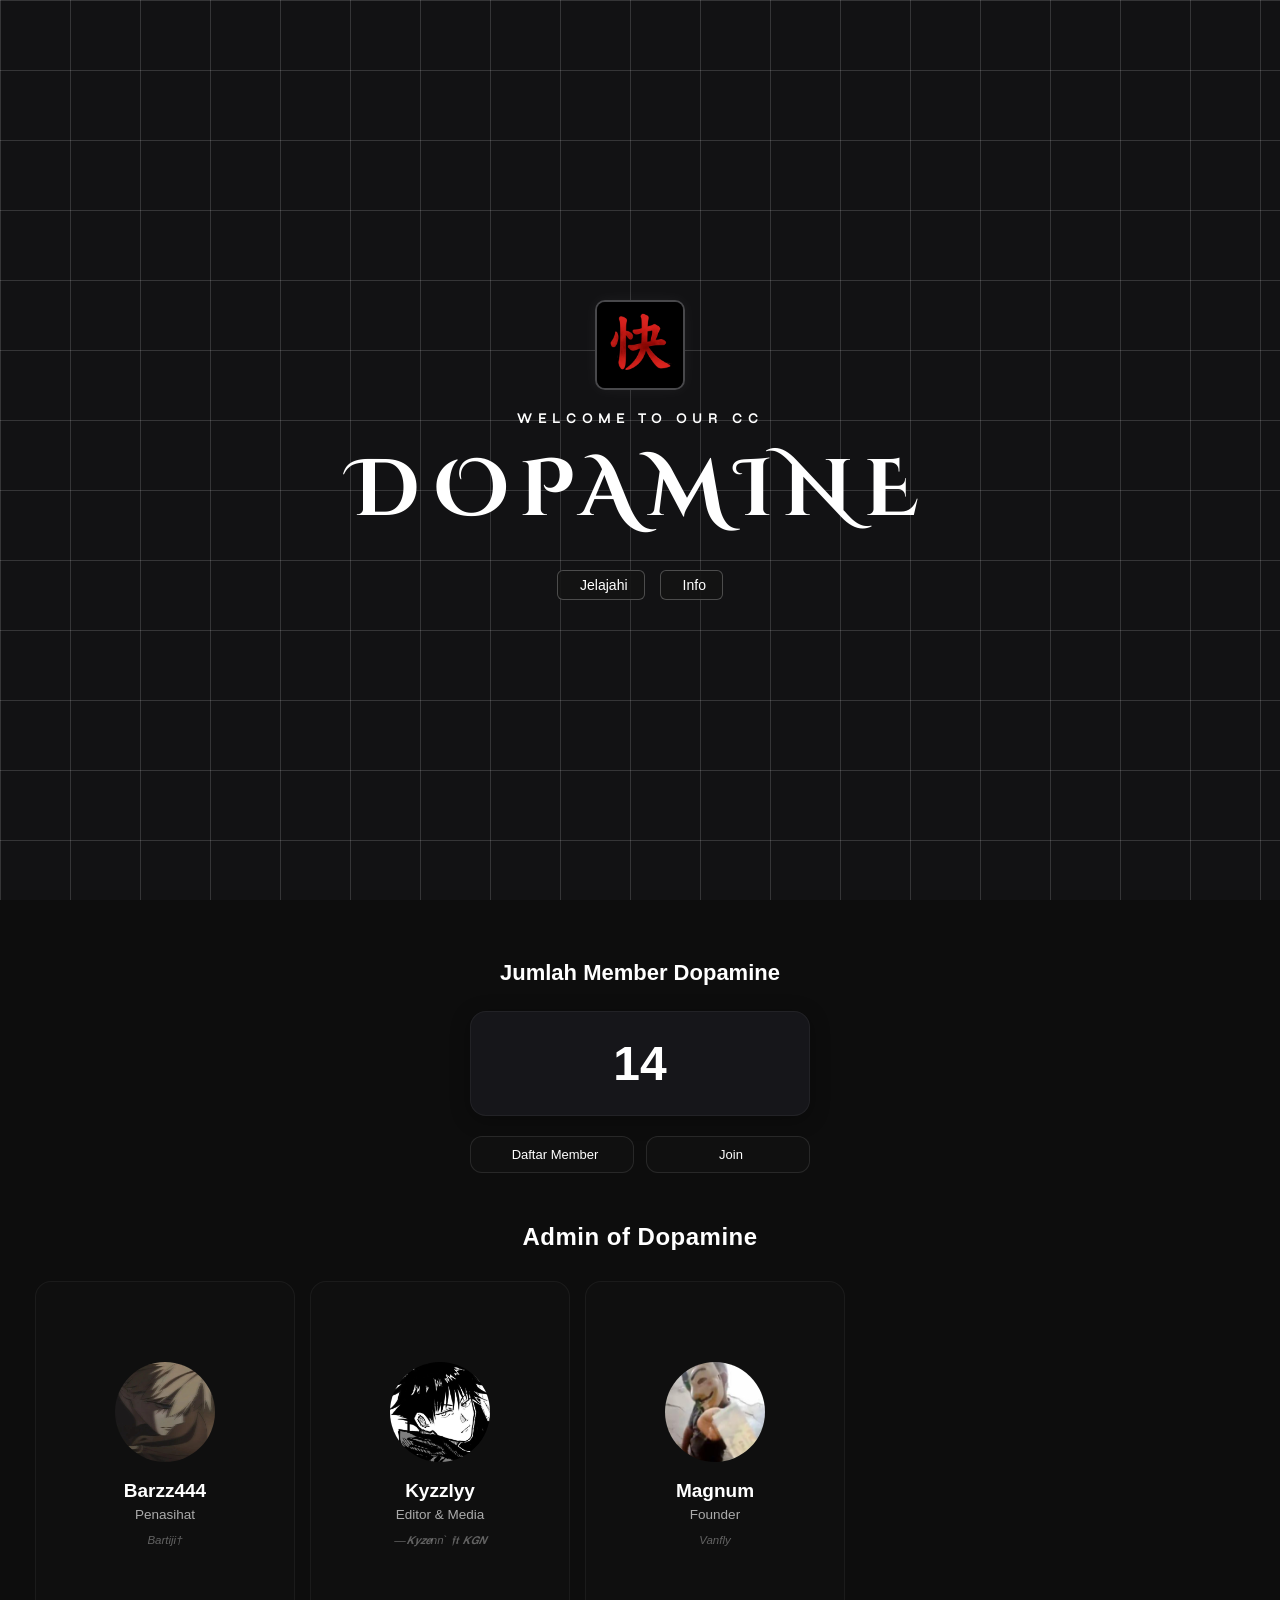
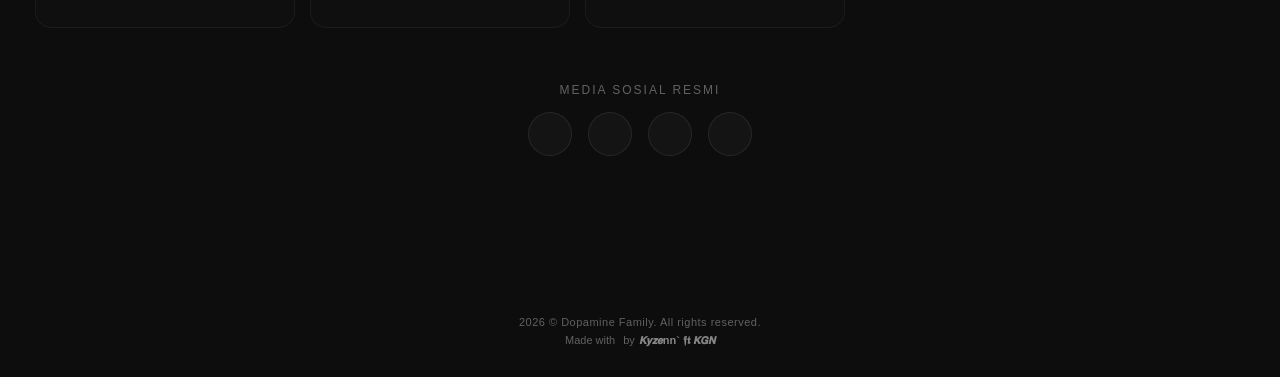
==== index.html @ 4f2f690b "Add files via upload" ====
<!DOCTYPE html>
<html lang="id">

<head>
    <meta charset="UTF-8">
    <meta name="viewport" content="width=device-width, initial-scale=1.0">
    <title>Dopamine</title>

    <link href="https://cdn.jsdelivr.net/npm/remixicon@4.2.0/fonts/remixicon.css" rel="stylesheet">
    <link rel="stylesheet" href="https://cdn.jsdelivr.net/npm/swiper@11/swiper-bundle.min.css" />
    <link rel="stylesheet" href="style.css">
    
    <style>
        /* Animasi Pop-up Membesar & Mulus */
        #infoModal .modal-content {
            transform: scale(0.85);
            opacity: 0;
            transition: all 0.35s cubic-bezier(0.175, 0.885, 0.32, 1.275);
            max-width: 360px;
            width: 90%;
            text-align: center;
            background: #141417;
            border: 1px solid rgba(255, 255, 255, 0.1);
            box-shadow: 0 15px 35px rgba(0, 0, 0, 0.6);
            border-radius: 20px;
            padding: 25px 20px;
        }

        #infoModal.show .modal-content {
            transform: scale(1);
            opacity: 1;
        }

        /* Tombol Pilihan Info */
        .info-btn-group {
            display: flex;
            flex-direction: column;
            gap: 12px;
            margin-top: 15px;
        }

        .info-menu-btn {
            display: flex;
            align-items: center;
            gap: 12px;
            width: 100%;
            padding: 12px 16px;
            background: rgba(255, 255, 255, 0.04);
            border: 1px solid rgba(255, 255, 255, 0.08);
            border-radius: 12px;
            color: #ffffff;
            font-family: 'Segoe UI', sans-serif;
            font-size: 14px;
            font-weight: 500;
            cursor: pointer;
            transition: all 0.25s ease;
            text-align: left;
        }

        .info-menu-btn i {
            font-size: 18px;
            color: rgba(255, 255, 255, 0.7);
            background: rgba(255, 255, 255, 0.06);
            padding: 8px;
            border-radius: 8px;
            transition: all 0.25s ease;
        }

        .info-menu-btn:hover {
            background: rgba(255, 255, 255, 0.09);
            border-color: rgba(255, 255, 255, 0.2);
            transform: translateY(-2px);
        }

        .info-menu-btn:hover i {
            color: #fff;
            background: rgba(255, 255, 255, 0.15);
        }

        /* Area Teks Detail Info (Muncul dengan Animasi Fade & Slide) */
        .info-detail-box {
            display: none;
            opacity: 0;
            transform: translateY(10px);
            transition: all 0.3s ease;
            text-align: left;
            margin-top: 10px;
            padding: 10px 4px;
            max-height: 220px;
            overflow-y: auto;
        }

        .info-detail-box.active {
            display: block;
            opacity: 1;
            transform: translateY(0);
        }

        .info-back-btn {
            background: none;
            border: none;
            color: rgba(255, 255, 255, 0.6);
            font-size: 13px;
            cursor: pointer;
            display: inline-flex;
            align-items: center;
            gap: 5px;
            margin-bottom: 12px;
            font-family: 'Segoe UI', sans-serif;
            transition: color 0.2s;
        }

        .info-back-btn:hover {
            color: #ffffff;
        }

        .info-detail-title {
            font-size: 16px;
            font-weight: 600;
            margin-bottom: 8px;
            color: #ffffff;
        }

        .info-detail-desc {
            font-size: 13.5px;
            color: rgba(255, 255, 255, 0.7);
            line-height: 1.5;
        }
    </style>
</head>

<body>

    <div class="hero-container">
        <img src="DPP.jpeg" alt="Dopamine Icon" class="profile-pic">
        <div class="header-text">
            <p class="subtitle">WELCOME TO OUR CC</p>
            <h1 class="main-title">DOPAMINE</h1>
        </div>

        <div class="button-container">
            <a href="#jelajahi-section" class="btn btn-primary" style="text-decoration: none;">
                <i class="ri-compass-discover-line"></i> Jelajahi
            </a>
            <button class="btn btn-secondary">
                <i class="ri-notification-3-line"></i> Info
            </button>
        </div>
    </div>

    <div id="jelajahi-section" class="member-container">
        <h2 class="section-title">Jumlah Member Dopamine</h2>

        <div class="stats-box" style="display: flex; justify-content: center; align-items: center;">
            <span id="main-member-count" class="stats-value"
                style="font-size: 48px; font-weight: bold; font-family: 'Segoe UI', sans-serif;">14</span>
        </div>

        <div class="member-actions">
            <button id="openMemberBtn" class="btn-action shimmer-effect">
                <i class="ri-user-line"></i> Daftar Member
            </button>
            <a href="join/index.html" class="btn-action"
                style="text-decoration: none; display: inline-flex; align-items: center; justify-content: center;">
                <i class="ri-external-link-line"></i> Join
            </a>
        </div>

        <div class="admin-section">
            <h2 class="admin-section-title">Admin of Dopamine</h2>

            <div class="swiper admin-swiper">
                <div class="swiper-wrapper">

                    <div class="swiper-slide admin-card"
                        onclick="openAdminModal('Barzz444', 'Penasihat', 'Bartiji†', 'A1PP.jpeg', 'https://www.instagram.com/alxybar_30?igsh=MWxnbGFjMTFwNzFzdg==', '', '', 'https://www.tiktok.com/@alxybar_?_r=1&_t=ZS-96av9N01fhY')">
                        <div class="admin-avatar-box">
                            <img src="A1PP.jpeg" alt="Barzz444" class="admin-img-dummy">
                        </div>
                        <h3 class="card-admin-name">Barzz444</h3>
                        <p class="card-admin-role">Penasihat</p>
                        <p class="card-admin-sub">Bartiji†</p>
                    </div>

                    <div class="swiper-slide admin-card"
                        onclick="openAdminModal('Kyzzlyy', 'Editor & Media', '—𝙆𝙮𝙯𝙚nn` 𝖋𝖙 𝙆𝙂𝙉', 'A2PP.jpeg', 'https://www.instagram.com/bill_fushiguro?igsh=M2w5M2tvenppNnB2', 'https://www.instagram.com/kyzennkagenou?igsh=Ym4yMWw3d2twanF4', 'https://www.instagram.com/bill_4everr?igsh=MWd5aGRvMWIzeGQ1cA==', 'https://www.tiktok.com/@kyzeennmc?_r=1&_t=ZS-96avgdtFSAU')">
                        <div class="admin-avatar-box">
                            <img src="A2PP.jpeg" alt="Kyzzlyy" class="admin-img-dummy">
                        </div>
                        <h3 class="card-admin-name">Kyzzlyy</h3>
                        <p class="card-admin-role">Editor & Media</p>
                        <p class="card-admin-sub">—𝙆𝙮𝙯𝙚nn` 𝖋𝖙 𝙆𝙂𝙉</p>
                    </div>

                    <div class="swiper-slide admin-card"
                        onclick="openAdminModal('Magnum', 'Founder & Media', 'Vanfly', 'A3PP.jpeg', 'https://www.instagram.com/porterosta?igsh=MWVhN2ZtY2R5bjRvbA==', '', '', 'https://www.tiktok.com/@vanzstr_01?_r=1&_t=ZS-96avBocNj6u')">
                        <div class="admin-avatar-box">
                            <img src="A3PP.jpeg" alt="Magnum" class="admin-img-dummy">
                        </div>
                        <h3 class="card-admin-name">Magnum</h3>
                        <p class="card-admin-role">Founder</p>
                        <p class="card-admin-sub">Vanfly</p>
                    </div>

                </div>
            </div>
        </div>

        <div class="sosmed-section">
            <p class="sosmed-title">Media Sosial Resmi</p>
            <div class="sosmed-icons-box">
                <a href="https://whatsapp.com/channel/0029VbCjzKgFcowEoPXdfH15" target="_blank"
                    class="sosmed-link floating-1" title="Saluran WhatsApp">
                    <i class="ri-whatsapp-line"></i>
                </a>
                <a href="https://www.instagram.com/dop4m1n3oe?igsh=a2h5dW03M3o1NTJk" target="_blank"
                    class="sosmed-link floating-2" title="Instagram">
                    <i class="ri-instagram-line"></i>
                </a>
                <a href="https://www.tiktok.com/@opmine28?_r=1&_t=ZS-96ZYR6W51Xk" target="_blank"
                    class="sosmed-link floating-3" title="TikTok">
                    <i class="ri-tiktok-line"></i>
                </a>
                <a href="#" id="openDiscordBtn" class="sosmed-link floating-4" title="Discord (Coming Soon)">
                    <i class="ri-discord-line"></i>
                </a>
            </div>
        </div>
    </div>

    <div id="infoModal" class="modal-overlay">
        <div class="modal-content">
            
            <div id="infoMainMenuView">
                <h2 class="modal-title" style="font-size: 19px; margin-bottom: 5px;">Informasi Dopamine</h2>
                <p style="color: rgba(255,255,255,0.5); font-size: 12.5px; margin-bottom: 15px;">Pilih kategori informasi di bawah ini:</p>
                
                <div class="info-btn-group">
                    <button class="info-menu-btn" onclick="showInfoDetail(1)">
                        <i class="ri-information-line"></i>
                        <span>Informasi 1</span>
                    </button>
                    <button class="info-menu-btn" onclick="showInfoDetail(2)">
                        <i class="ri-information-line"></i>
                        <span>Informasi 2</span>
                    </button>
                    <button class="info-menu-btn" onclick="showInfoDetail(3)">
                        <i class="ri-information-line"></i>
                        <span>Informasi 3</span>
                    </button>
                </div>
            </div>

            <div id="infoDetail1" class="info-detail-box">
                <button class="info-back-btn" onclick="backToInfoMenu()"><i class="ri-arrow-left-line"></i> Kembali</button>
                <h3 class="info-detail-title">Informasi 1</h3>
                <p class="info-detail-desc">
                    Selalu Open Member, Gas Join!
                </p>
            </div>

            <div id="infoDetail2" class="info-detail-box">
                <button class="info-back-btn" onclick="backToInfoMenu()"><i class="ri-arrow-left-line"></i> Kembali</button>
                <h3 class="info-detail-title">Informasi 2</h3>
                <p class="info-detail-desc">
                    krisis member rekk... T_T
                </p>
            </div>

            <div id="infoDetail3" class="info-detail-box">
                <button class="info-back-btn" onclick="backToInfoMenu()"><i class="ri-arrow-left-line"></i> Kembali</button>
                <h3 class="info-detail-title">Informasi 3</h3>
                <p class="info-detail-desc">
                    #
                </p>
            </div>

        </div>
    </div>

    <div id="adminModal" class="modal-overlay">
        <div class="modal-content admin-modal-content">

            <div class="modal-avatar-wrapper">
                <img src="" id="modalAdminImg" alt="Admin Profile" class="modal-admin-round-pic">
            </div>

            <h2 id="modalAdminName" class="modal-title" style="margin-top: 10px; font-size: 22px;">Nama Admin</h2>
            <p id="modalAdminRole"
                style="color: rgba(255, 255, 255, 0.5); font-size: 13px; font-family: 'Segoe UI', sans-serif; margin-bottom: 4px;">
                Role</p>
            <p id="modalAdminSub"
                style="color: rgba(255, 255, 255, 0.3); font-size: 11px; font-family: 'Segoe UI', sans-serif; margin-bottom: 25px;">
                Subname</p>

            <div class="linktree-container">
                <a href="#" id="linktreeInstagram" target="_blank" class="linktree-btn l-ig">
                    <i class="ri-instagram-line"></i> Instagram
                </a>

                <a href="#" id="linktreeInstagramSec" target="_blank" class="linktree-btn l-ig" style="display: none;">
                    <i class="ri-instagram-line"></i> Akun Second
                </a>
                <a href="#" id="linktreeInstagramAlt" target="_blank" class="linktree-btn l-ig" style="display: none;">
                    <i class="ri-instagram-line"></i> Akun Alt
                </a>

                <a href="#" id="linktreeTikTok" target="_blank" class="linktree-btn l-tt">
                    <i class="ri-tiktok-line"></i> TikTok
                </a>
            </div>
        </div>
    </div>

    <div id="memberListModal" class="modal-overlay">
        <div class="modal-content list-modal-content">
            <h2 class="modal-title" style="font-size: 20px; margin-bottom: 20px;">Daftar Member Dopamine</h2>

            <div class="search-wrapper">
                <input type="text" id="memberSearch" placeholder="Cari username ...">
            </div>

            <div class="member-scroll-box" id="memberListContainer">
                <a href="https://www.tiktok.com/@kyzeennmc?_r=1&_t=ZS-96avgdtFSAU" target="_blank"
                    class="member-card item-stagger" style="text-decoration: none;" data-status="on">
                    <h3 class="member-name">—𝙆𝙮𝙯𝙚nn`𝖋𝖙 𝙆𝙂𝙉</h3>
                    <p class="member-username"><i class="ri-tiktok-fill"></i> @KyzennKagenou</p>
                </a>
                <a href="#" target="_blank" class="member-card item-stagger" style="text-decoration: none;" data-status="rest">
                    <h3 class="member-name">Akbar Tandjung</h3>
                    <p class="member-username"><i class="ri-tiktok-fill"></i> @akbarrizky66</p>
                </a>
                <a href="https://www.tiktok.com/@vanzstr_01?_r=1&_t=ZS-96avBocNj6u" target="_blank"
                    class="member-card item-stagger" style="text-decoration: none;" data-status="out">
                    <h3 class="member-name">Magnum</h3>
                    <p class="member-username"><i class="ri-tiktok-fill"></i> @vanzstr_01</p>
                </a>
                <a href="https://www.tiktok.com/@alxybar_?_r=1&_t=ZS-96av9N01fhY" target="_blank"
                    class="member-card item-stagger" style="text-decoration: none;" data-status="out">
                    <h3 class="member-name">Barz 444</h3>
                    <p class="member-username"><i class="ri-tiktok-fill"></i> @alxybar_</p>
                </a>
                <a href="https://www.tiktok.com/@vo1zz4?_r=1&_t=ZS-96bBPiADTsK" target="_blank"
                    class="member-card item-stagger" style="text-decoration: none;" data-status="out">
                    <h3 class="member-name">Voizz</h3>
                    <p class="member-username"><i class="ri-tiktok-fill"></i> @vo1zz_</p>
                </a>
                <a href="https://www.tiktok.com/@mad_18__?_r=1&_t=ZS-96b9wzaG63L" target="_blank"
                    class="member-card item-stagger" style="text-decoration: none;" data-status="out">
                    <h3 class="member-name">Mas mad</h3>
                    <p class="member-username"><i class="ri-tiktok-fill"></i> @mad_18__</p>
                </a>
                <a href="https://www.tiktok.com/@ndreya14?_r=1&_t=ZS-96b9yPnqpIF" target="_blank"
                    class="member-card item-stagger" style="text-decoration: none;" data-status="out">
                    <h3 class="member-name">jennie lokal</h3>
                    <p class="member-username"><i class="ri-tiktok-fill"></i> @ndreya14</p>
                </a>
                <a href="https://www.tiktok.com/@yourrkyaaa_?_r=1&_t=ZS-96bCrqtHYOK" target="_blank" class="member-card item-stagger" style="text-decoration: none;" data-status="out">
                    <h3 class="member-name">winter aespa</h3>
                    <p class="member-username"><i class="ri-tiktok-fill"></i> @yourrkyyaa</p>
                </a>
                <a href="https://www.tiktok.com/@depi22x?_r=1&_t=ZS-96bDb0UwtYj" target="_blank" class="member-card item-stagger" style="text-decoration: none;" data-status="out">
                    <h3 class="member-name">iah h2h</h3>
                    <p class="member-username"><i class="ri-tiktok-fill"></i> @seanctuary</p>
                </a>
                <a href="https://www.tiktok.com/@azzam1914.0?_r=1&_t=ZS-96b9zf6OG6K" target="_blank"
                    class="member-card item-stagger" style="text-decoration: none;" data-status="out">
                    <h3 class="member-name">Z4mmm</h3>
                    <p class="member-username"><i class="ri-tiktok-fill"></i> @azzam1914.0</p>
                </a>
                <a href="https://www.tiktok.com/@16barllzyx?_r=1&_t=ZS-96b3a1usoL7" target="_blank"
                    class="member-card item-stagger" style="text-decoration: none;" data-status="out">
                    <h3 class="member-name">maulana</h3>
                    <p class="member-username"><i class="ri-tiktok-fill"></i> @23uwikzfaboy</p>
                </a>
                <a href="https://www.tiktok.com/@el_plenger07?_r=1&_t=ZS-96bECiRklZV" target="_blank"
                    class="member-card item-stagger" style="text-decoration: none;" data-status="on">
                    <h3 class="member-name">thistidur</h3>
                    <p class="member-username"><i class="ri-tiktok-fill"></i> @thisturu</p>
                </a>
                <a href="#" target="_blank"
                    class="member-card item-stagger" style="text-decoration: none;" data-status="out">
                    <h3 class="member-name">J for JONZZ</h3>
                    <p class="member-username"><i class="ri-tiktok-fill"></i> @jonzz</p>
                </a>
                <a href="https://www.tiktok.com/@muhammad.ali.saif55?_r=1&_t=ZS-973mKkXykad" target="_blank"
                    class="member-card item-stagger" style="text-decoration: none;" data-status="on">
                    <h3 class="member-name">Shiro奇妙な</h3>
                    <p class="member-username"><i class="ri-tiktok-fill"></i> @KuroSky空</p>
                </a>
            </div>

            <div class="modal-footer-text">
                <p>Jumlah Member Saat Ini : <span id="popup-member-count">0</span></p>
                <p style="color: rgba(255, 255, 255, 0.35); font-size: 11px; margin-top: 4px;">Hanya menampilkan member
                    yg sudah terverifikasi</p>
            </div>
        </div>
    </div>
    
    <div id="discordModal" class="modal-overlay" style="z-index: 9999;">
        <div class="modal-content" style="text-align: center; max-width: 340px;">
            <h2 class="modal-title" style="color: #5865f2; font-size: 26px; letter-spacing: 1px; margin-bottom: 10px;">
                OOPS!!</h2>

            <div
                style="font-size: 70px; color: rgba(88, 101, 242, 0.85); margin: 20px 0; display: inline-block; animation: ri-spin 4s linear infinite;">
                <i class="ri-tools-line"></i>
            </div>

            <p class="modal-text"
                style="font-size: 13.5px; color: rgba(255,255,255,0.75); line-height: 1.5; margin-top: 10px;">
                Discord Dopamine sedang dalam tahap pembuatan, stay tuned ya!
            </p>
        </div>
    </div>


    <script src="https://cdn.jsdelivr.net/npm/swiper@11/swiper-bundle.min.js"></script>

    <script>
        const mainCount = document.getElementById('main-member-count');
        const popupCount = document.getElementById('popup-member-count');
        if (mainCount && popupCount) {
            popupCount.innerText = mainCount.innerText;
        }

        const infoBtn = document.querySelector('.btn-secondary');
        const infoModal = document.getElementById('infoModal');
        const openMemberBtn = document.getElementById('openMemberBtn');
        const memberListModal = document.getElementById('memberListModal');
        const memberSearch = document.getElementById('memberSearch');

        const openDiscordBtn = document.getElementById('openDiscordBtn');
        const discordModal = document.getElementById('discordModal');
        const adminModal = document.getElementById('adminModal');

        const swiper = new Swiper('.admin-swiper', {
            slidesPerView: 'auto',
            spaceBetween: 15,
            loop: true,
            freeMode: {
                enabled: true,
                sticky: false,
                momentumBounce: false,
            },
            grabCursor: true,
        });

        function openAdminModal(name, role, sub, img, igUrl, igSec, igAlt, ttUrl) {
            document.getElementById('modalAdminName').innerText = name;
            document.getElementById('modalAdminRole').innerText = role;
            document.getElementById('modalAdminSub').innerText = sub;
            document.getElementById('modalAdminImg').src = img;

            const btnMainIg = document.getElementById('linktreeInstagram');
            const btnSecIg = document.getElementById('linktreeInstagramSec');
            const btnAltIg = document.getElementById('linktreeInstagramAlt');
            const btnTikTok = document.getElementById('linktreeTikTok');

            btnMainIg.href = igUrl;
            btnTikTok.href = ttUrl;

            if (name === 'Kyzzlyy') {
                btnMainIg.innerHTML = '<i class="ri-instagram-line"></i> Akun Utama';
                btnSecIg.href = igSec;
                btnSecIg.style.display = 'flex';
                btnAltIg.href = igAlt;
                btnAltIg.style.display = 'flex';
            } else {
                btnMainIg.innerHTML = '<i class="ri-instagram-line"></i> Instagram';
                btnSecIg.style.display = 'none';
                btnAltIg.style.display = 'none';
            }

            adminModal.classList.add('show');
        }

        // FUNGSI ANIMASI BUKA/TUTUP INFO MODAL
        infoBtn.addEventListener('click', function (e) {
            e.stopPropagation();
            backToInfoMenu(); // Reset ke menu utama setiap kali dibuka
            infoModal.classList.add('show');
        });

        // Fungsionalitas Navigasi antar Menu & Detail Info
        function showInfoDetail(number) {
    document.getElementById('infoMainMenuView').style.display = 'none';
    document.querySelectorAll('.info-detail-box').forEach(box => box.classList.remove('active'));
    
    const targetDetail = document.getElementById('infoDetail' + number);
    const descEl = targetDetail.querySelector('.info-detail-desc');
    
    // Cek otomatis: jika isinya cuma tanda '#'
    if (descEl.innerText.trim() === '#') {
        descEl.innerHTML = '<span style="color: rgba(255, 255, 255, 0.4); font-style: italic; display: flex; align-items: center; gap: 6px;"><i class="ri-error-warning-line" style="font-size: 16px;"></i> Belum ada informasi tersedia.</span>';
    }
    
    targetDetail.classList.add('active');
}
        

        function backToInfoMenu() {
            document.querySelectorAll('.info-detail-box').forEach(box => box.classList.remove('active'));
            document.getElementById('infoMainMenuView').style.display = 'block';
        }

        openMemberBtn.addEventListener('click', function (e) {
            e.stopPropagation();
            memberListModal.classList.add('show');
        });

        openDiscordBtn.addEventListener('click', function (e) {
            e.preventDefault();
            e.stopPropagation();
            
            const modalTitle = discordModal.querySelector('.modal-title');
            const modalText = discordModal.querySelector('.modal-text');
            modalTitle.innerText = "OOPS!!";
            modalTitle.style.color = "#5865f2";
            modalText.innerText = "Discord Dopamine sedang dalam tahap pembuatan, stay tuned ya!";
            
            discordModal.classList.add('show');
        });

        window.addEventListener('click', function (e) {
            if (e.target === infoModal) infoModal.classList.remove('show');
            if (e.target === discordModal) discordModal.classList.remove('show');
            if (e.target === adminModal) adminModal.classList.remove('show');
            if (e.target === memberListModal) memberListModal.classList.remove('show');
        });

        document.querySelectorAll('.modal-content').forEach(function (content) {
            content.addEventListener('click', function (e) {
                e.stopPropagation();
            });
        });

        memberSearch.addEventListener('input', function () {
            const filterValue = memberSearch.value.toLowerCase();
            const memberCards = document.querySelectorAll('.member-card');

            memberCards.forEach(function (card) {
                const nameText = card.querySelector('.member-name').innerText.toLowerCase();
                const usernameText = card.querySelector('.member-username').innerText.toLowerCase();

                if (nameText.includes(filterValue) || usernameText.includes(filterValue)) {
                    card.style.display = "block";
                } else {
                    card.style.display = "none";
                }
            });
        });

        // Script otomatis untuk merapikan nama dan memasang badge status
        document.querySelectorAll('#memberListContainer .member-card').forEach(function (card) {
            const nameEl = card.querySelector('.member-name');
            const status = card.getAttribute('data-status');
            
            if (nameEl && !card.querySelector('.member-card-header')) {
                const header = document.createElement('div');
                header.className = 'member-card-header';
                
                nameEl.parentNode.insertBefore(header, nameEl);
                header.appendChild(nameEl);
                
                if (status) {
                    const badge = document.createElement('span');
                    badge.className = `member-badge badge-${status.toLowerCase()}`;
                    badge.innerText = status.toUpperCase();
                    header.appendChild(badge);
                }
            }
        });

        document.querySelectorAll('#memberListContainer .member-card').forEach(function (card) {
            card.addEventListener('click', function (e) {
                const link = this.getAttribute('href');

                if (link === '#' || link === '' || link.includes('username_member')) {
                    e.preventDefault();
                    e.stopPropagation();

                    const modalTitle = discordModal.querySelector('.modal-title');
                    const modalText = discordModal.querySelector('.modal-text');

                    modalTitle.innerText = "OOPS!!";
                    modalTitle.style.color = "#ef4444";
                    modalText.innerText = "Member ini belum memverifikasi akunnya, minta orangnya langsung aja yuk!";

                    discordModal.classList.add('show');
                }
            });
        });
    </script>
    <footer class="site-footer">
        <p class="footer-copyright">2026 © Dopamine Family. All rights reserved.</p>
        <p class="footer-madeby">Made with <i class="ri-heart-fill footer-heart"></i> by <span>𝙆𝙮𝙯𝙚nn` 𝖋𝖙
                𝙆𝙂𝙉</span></p>
    </footer>

</body>

</html>
---- style.css ----
@font-face {
    font-family: 'DPM' ;
    src: url('DPM.ttf');
}

@font-face {
    font-family: 'NT' ;
    src: url('NT.ttf'); 
}

* {
    margin: 0;
    padding: 0;
    box-sizing: border-box;
}

body {
    font-family: 'Segoe UI', sans-serif;
    color: #ffffff;
    overflow: hidden;
}

.hero-container {
    width: 100vw;
    height: 100vh;
    
    background-color: #121214; 
    background-image: 
        linear-gradient(to right, rgba(255, 255, 255, 0.15) 1px, transparent 1px),
        linear-gradient(to bottom, rgba(255, 255, 255, 0.15) 1px, transparent 1px);
    background-size: 70px 70px; 

    display: flex;
    flex-direction: column;
    justify-content: center;
    align-items: center;
    text-align: center;
}

img {
    max-width: 100%;
    height: auto;
}

.profile-pic {
    width: 90px;           
    height: 90px;         
    margin: 0 auto 20px;
    
    border-radius: 10px; 
    
    border: 2px solid rgba(255, 255, 255, 0.2); 
    
    object-fit: cover;     
    display: block; 
    
    box-shadow: 0 0 15px rgba(255, 255, 255, 0.05); 
    background-color: #1a1a1e;
}

.subtitle {
    font-family: 'NT', sans-serif;
    font-size: 14px;
    letter-spacing: 6px;
    color: #ffffff;
    margin-bottom: 10px;
    font-weight: 600;
}

.main-title {
    font-family: 'DPM' , sans-serif;
    font-size: 80px;
    letter-spacing: 12px;
    font-weight: bold;
}

@media (max-width: 768px) {
    .main-title {
        font-size: 40px;      
        letter-spacing: 6px;  
    }
    
    .subtitle {
        font-size: 11px;
        letter-spacing: 4px;
    }
}

.button-container {
    display: flex;
    gap: 15px;            
    margin-top: 25px;     
}

.btn {
    padding: 6px 24px;   
    font-size: 14px;
    font-family: 'Segoe UI', sans-serif;
    font-weight: 500;
    color: #ffffff;
    background-color: rgba(20, 20, 20, 0.877); 
    
    border: 1px solid rgba(85, 85, 85, 0.877);
    border-radius: 6px;  
    
    cursor: pointer;
    transition: all 0.3s ease; 
}


.btn:hover {
    background-color: rgba(255, 255, 255, 0.15); 
    border-color: rgba(255, 255, 255, 0.4);      
    transform: translateY(-2px);                  
}

.modal-overlay {
    position: fixed;
    top: 0;
    left: 0;
    width: 100vw;
    height: 100vh;
    background-color: rgba(0, 0, 0, 0.65); 
    display: flex;
    justify-content: center;
    align-items: center;
    
    
    opacity: 0;
    pointer-events: none;
    transition: opacity 0.3s ease;
    z-index: 999;
}


.modal-overlay.show {
    opacity: 1;
    pointer-events: auto;
}


.modal-content {
    background-color: #121214; 
    border: 1px solid rgba(255, 255, 255, 0.08);
    width: 85%;
    max-width: 320px;
    padding: 30px 20px;
    border-radius: 16px; 
    text-align: center;
    box-shadow: 0 10px 30px rgba(0, 0, 0, 0.5);
    
    transform: scale(0.9);
    transition: transform 0.3s ease;
}

.modal-overlay.show .modal-content {
    transform: scale(1);
}

.modal-title {
    font-size: 18px;
    font-weight: 600;
    color: #ffffff;
    margin-bottom: 12px;
}

.modal-text {
    font-size: 13px;
    color: rgba(255, 255, 255, 0.7);
    margin-bottom: 24px;
}

.modal-hint {
    font-size: 11px;
    color: rgba(255, 255, 255, 0.35);
    letter-spacing: 0.5px;
}


html {
    scroll-behavior: smooth;
}

body {
    overflow-y: auto !important;
}

.profile-pic {
    background-color: #1a1a1e;
}

.btn {
    display: inline-flex;
    align-items: center;
    gap: 6px;
    padding: 6px 16px;
}
.btn i {
    font-size: 14px;
    color: rgba(255, 255, 255, 0.8);
}

.member-container {
    width: 100vw;
    min-height: 100vh;
    background-color: #121214;
    
    background-image: 
        linear-gradient(to right, rgba(255, 255, 255, 0.15) 1px, transparent 1px),
        linear-gradient(to bottom, rgba(255, 255, 255, 0.15) 1px, transparent 1px);
    background-size: 70px 70px;
    display: flex;
    flex-direction: column;
    align-items: center;
    padding: 60px 20px;
}

.section-title {
    font-family: 'Segoe UI', sans-serif;
    font-size: 22px;
    font-weight: 600;
    color: #ffffff;
    margin-bottom: 25px;
    text-align: center;
}

.dynamic-space {
    margin-top: 50px;
}


.stats-box, .top-member-box {
    background-color: #16161a;
    border: 1px solid rgba(255, 255, 255, 0.05);
    width: 100%;
    max-width: 340px;
    padding: 24px 20px;
    border-radius: 16px;
    box-shadow: 0 4px 20px rgba(0, 0, 0, 0.3);
}

.top-member-box {
    padding: 30px 20px;
    display: flex;
    justify-content: center;
    align-items: center;
}

.stats-row {
    display: flex;
    justify-content: space-between;
    align-items: center;
    font-family: 'Segoe UI', sans-serif;
}

.stats-label {
    font-size: 14px;
    color: rgba(255, 255, 255, 0.8);
}

.stats-value {
    font-size: 14px;
    font-weight: 500;
    color: #ffffff;
}

.member-actions {
    display: flex;
    gap: 12px;
    width: 100%;
    max-width: 340px;
    margin-top: 20px;
}

.btn-action {
    flex: 1;
    display: inline-flex;
    align-items: center;
    justify-content: center;
    gap: 6px;
    padding: 10px 16px;
    font-size: 13px;
    font-family: 'Segoe UI', sans-serif;
    font-weight: 500;
    color: #ffffff;
    background-color: rgba(20, 20, 20, 0.5);
    border: 1px solid rgba(255, 255, 255, 0.1);
    border-radius: 12px; 
    cursor: pointer;
    transition: all 0.2s ease;
}

.btn-action i {
    font-size: 14px;
}

.btn-action:hover {
    background-color: rgba(255, 255, 255, 0.08);
    border-color: rgba(255, 255, 255, 0.25);
}

@media (max-width: 768px) {
    .hero-container {
        background-size: 40px 40px;
        padding: 20px;
    }
    .member-container {
        background-size: 40px 40px;
        padding: 40px 15px;
    }
    .profile-pic {
        width: 65px;
        height: 65px;
    }
    .main-title {
        font-size: 38px;
        letter-spacing: 6px;
        line-height: 1.2;
    }
    .subtitle {
        font-size: 11px;
        letter-spacing: 4px;
    }
    .button-container {
        gap: 10px;
        margin-top: 20px;
    }
    .btn {
        font-size: 12px;
        padding: 6px 14px;
    }
    .btn i {
        font-size: 13px;
    }
    .section-title {
        font-size: 18px;
    }
    .stats-box, .top-member-box, .member-actions {
        max-width: 100%;
    }
}


.modal-overlay {
    position: fixed;
    top: 0; left: 0;
    width: 100vw; height: 100vh;
    background-color: rgba(0, 0, 0, 0.65);
    display: flex; justify-content: center; align-items: center;
    opacity: 0; pointer-events: none;
    transition: opacity 0.3s ease;
    z-index: 999;
}
.modal-overlay.show {
    opacity: 1; pointer-events: auto;
}
.modal-content {
    background-color: #121214;
    border: 1px solid rgba(255, 255, 255, 0.08);
    width: 85%; max-width: 320px;
    padding: 30px 20px; border-radius: 16px;
    text-align: center;
    box-shadow: 0 10px 30px rgba(0, 0, 0, 0.5);
    transform: scale(0.9); transition: transform 0.3s ease;
}
.modal-overlay.show .modal-content {
    transform: scale(1);
}
.modal-title {
    font-size: 18px; font-weight: 600; color: #ffffff; margin-bottom: 12px;
}
.modal-text {
    font-size: 13px; color: rgba(255, 255, 255, 0.7);
}


.list-modal-content {
    max-width: 360px !important;
    padding: 25px 20px !important;
}


.search-wrapper {
    width: 100%;
    margin-bottom: 20px;
}

.search-wrapper input {
    width: 100%;
    padding: 10px 16px;
    background-color: rgba(255, 255, 255, 0.04);
    border: 1px solid rgba(255, 255, 255, 0.1);
    border-radius: 10px;
    color: #ffffff;
    font-size: 13px;
    font-family: 'Segoe UI', sans-serif;
    outline: none;
    text-align: center;
    transition: border-color 0.2s ease;
}

.search-wrapper input:focus {
    border-color: rgba(255, 255, 255, 0.3);
}


.member-scroll-box {
    width: 100%;
    max-height: 280px; 
    overflow-y: auto;
    padding-right: 4px;
    margin-bottom: 20px;

    overscroll-behavior: contain;
}

.member-scroll-box::-webkit-scrollbar {
    width: 4px;
}
.member-scroll-box::-webkit-scrollbar-thumb {
    background: rgba(255, 255, 255, 0.1);
    border-radius: 10px;
}

.member-card {
    width: 100%;
    background-color: rgba(255, 255, 255, 0.03);
    border: 1px solid rgba(255, 255, 255, 0.06);
    border-radius: 12px; 
    padding: 14px 15px;
    margin-bottom: 10px; 
    text-align: center; 
    transition: background-color 0.2s ease;
}

.member-card:hover {
    background-color: rgba(255, 255, 255, 0.06); 
}

.member-name {
    font-size: 14px;
    font-weight: 600;
    color: #ffffff;
    margin-bottom: 3px;
    font-family: 'Segoe UI', sans-serif;
}

.member-username {
    font-size: 11px;
    color: rgba(255, 255, 255, 0.4);
    font-family: 'Segoe UI', sans-serif;
}

.modal-footer-text {
    width: 100%;
    margin-top: 15px;
    font-family: 'Segoe UI', sans-serif;
    font-size: 13px;
    color: rgba(255, 255, 255, 0.8);
}

/* ==================== BASE CONFIG DAN STRUKTUR SOSMED ==================== */
html {
    scroll-behavior: smooth;
}
body {
    overflow-y: auto !important;
}

.sosmed-section {
    margin-top: 45px;
    text-align: center;
    width: 100%;
    max-width: 340px;
    font-family: 'Segoe UI', sans-serif;
}
.sosmed-title {
    font-size: 12px;
    color: rgba(255, 255, 255, 0.35);
    letter-spacing: 2px;
    text-transform: uppercase;
    margin-bottom: 15px;
}
.sosmed-icons-box {
    display: flex;
    justify-content: center;
    gap: 16px;
}
.sosmed-link {
    width: 44px;
    height: 44px;
    background-color: rgba(255, 255, 255, 0.03);
    border: 1px solid rgba(255, 255, 255, 0.08);
    border-radius: 50%;
    display: flex;
    justify-content: center;
    align-items: center;
    color: rgba(255, 255, 255, 0.6);
    font-size: 20px;
    text-decoration: none;
    transition: all 0.25s ease;
}

/* ANIMASI FLOATING (MENGAMBANG HALUS) PADA IKON SOSMED */
@keyframes floatAnimation {
    0% { transform: translateY(0px); }
    50% { transform: translateY(-5px); }
    100% { transform: translateY(0px); }
}
.floating-1 { animation: floatAnimation 3s ease-in-out infinite; }
.floating-2 { animation: floatAnimation 3.3s ease-in-out infinite; }
.floating-3 { animation: floatAnimation 3.6s ease-in-out infinite; }
.floating-4 { animation: floatAnimation 3.9s ease-in-out infinite; }


/* ==================== SUNTIKAN HOVER NEON GLOW COLORFUL (FOTO TIKTOK) ==================== */


.sosmed-link:hover .ri-whatsapp-line {
    color: #25d366;
}
.sosmed-link:has(.ri-whatsapp-line):hover {
    border-color: #25d366;
    box-shadow: 0 0 15px #25d366, 0 0 30px rgba(37, 211, 102, 0.3);
    background-color: rgba(37, 211, 102, 0.05);
    transform: translateY(-4px) scale(1.05);
}


.sosmed-link:hover .ri-instagram-line {
    color: #e1306c;
}
.sosmed-link:has(.ri-instagram-line):hover {
    border-color: #e1306c;
    box-shadow: 0 0 15px #e1306c, 0 0 30px rgba(225, 48, 108, 0.3);
    background-color: rgba(225, 48, 108, 0.05);
    transform: translateY(-4px) scale(1.05);
}


.sosmed-link:hover .ri-tiktok-line {
    color: #00f2fe;
}
.sosmed-link:has(.ri-tiktok-line):hover {
    border-color: #00f2fe;
    box-shadow: 0 0 15px #00f2fe, 0 0 30px rgba(0, 242, 254, 0.3);
    background-color: rgba(0, 242, 254, 0.05);
    transform: translateY(-4px) scale(1.05);
}


.sosmed-link:hover .ri-discord-line {
    color: #5865f2;
}
.sosmed-link:has(.ri-discord-line):hover {
    border-color: #5865f2;
    box-shadow: 0 0 15px #5865f2, 0 0 30px rgba(88, 101, 242, 0.3);
    background-color: rgba(88, 101, 242, 0.05);
    transform: translateY(-4px) scale(1.05);
}



.shimmer-effect { position: relative; overflow: hidden; }
.shimmer-effect::after {
    content: ''; position: absolute; top: 0; left: -100%; width: 50%; height: 100%;
    background: linear-gradient(to right, transparent, rgba(255, 255, 255, 0.15), transparent);
    transform: skewX(-25deg); animation: shimmerLoop 4s infinite;
}
@keyframes shimmerLoop { 0% { left: -110%; } 30% { left: 130%; } 100% { left: 130%; } }

.list-modal-content { max-width: 360px !important; padding: 25px 20px !important; }
.search-wrapper { width: 100%; margin-bottom: 20px; }
.search-wrapper input {
    width: 100%; padding: 10px 16px; background-color: rgba(255, 255, 255, 0.04);
    border: 1px solid rgba(255, 255, 255, 0.1); border-radius: 10px; color: #ffffff; font-size: 13px; text-align: center; outline: none;
}
.member-scroll-box { width: 100%; max-height: 280px; overflow-y: auto; padding-right: 4px; margin-bottom: 20px; overscroll-behavior: contain; }
.member-scroll-box::-webkit-scrollbar { width: 4px; }
.member-scroll-box::-webkit-scrollbar-thumb { background: rgba(255, 255, 255, 0.1); border-radius: 10px; }
.member-card { width: 100%; background-color: rgba(255, 255, 255, 0.03); border: 1px solid rgba(255, 255, 255, 0.06); border-radius: 12px; padding: 14px 15px; margin-bottom: 10px; text-align: center; }
.member-name { font-size: 14px; font-weight: 600; color: #ffffff; margin-bottom: 3px; }
.member-username { font-size: 11px; color: rgba(255, 255, 255, 0.4); }
.modal-footer-text { width: 100%; margin-top: 15px; font-size: 13px; color: rgba(255, 255, 255, 0.8); }

@keyframes itemAppear { from { opacity: 0; transform: translateY(12px); } to { opacity: 1; transform: translateY(0); } }
.modal-overlay.show .item-stagger { animation: itemAppear 0.4s ease forwards; opacity: 0; }
.modal-overlay.show .item-stagger:nth-child(1) { animation-delay: 0.1s; }
.modal-overlay.show .item-stagger:nth-child(2) { animation-delay: 0.2s; }
.modal-overlay.show .item-stagger:nth-child(3) { animation-delay: 0.3s; }
.modal-overlay.show .item-stagger:nth-child(4) { animation-delay: 0.4s; }
.modal-overlay.show .item-stagger:nth-child(5) { animation-delay: 0.5s; }


.admin-section {
    width: 100%;
    margin-top: 50px;
    padding: 0 15px;
    font-family: 'Segoe UI', sans-serif;
}

.admin-section-title {
    font-size: 24px;
    font-weight: bold;
    color: #ffffff;
    text-align: center;
    margin-bottom: 30px;
    letter-spacing: 0.5px;
}

.admin-swiper {
    width: 100%;
    max-width: 100%;
    overflow: hidden;
    padding-bottom: 10px !important;
}


.admin-card {
    background-color: rgba(17, 17, 17, 0.719) !important; 
    border: 1px solid rgba(255, 255, 255, 0.05) !important;
    border-radius: 16px;
    padding: 25px 15px;  
    text-align: center;
    cursor: pointer;
    user-select: none;
    width: 260px !important; 
    aspect-ratio: 3 / 4;      
    box-sizing: border-box;
    display: flex;            
    flex-direction: column;
    justify-content: center; 
    transition: transform 0.3s ease, background-color 0.3s ease;
}


.admin-card:hover {
    background-color: rgba(43, 43, 43, 0.726) !important;
    transform: translateY(-2px);
}

.admin-avatar-box {
    width: 100px;
    height: 100px;
    margin: 0 auto 18px auto;
    border-radius: 50%;
    overflow: hidden;
}

.admin-img-dummy {
    width: 100%;
    height: 100%;
    object-fit: cover;
}

.card-admin-name {
    font-size: 19px;
    font-weight: bold;
    color: #ffffff;
    margin-bottom: 5px;
}

.card-admin-role {
    font-size: 13.5px;
    color: rgba(255, 255, 255, 0.65);
    margin-bottom: 12px;
}


.card-admin-sub {
    font-size: 11.5px;
    font-style: italic; 
    color: rgba(255, 255, 255, 0.35);
}


.admin-modal-content {
    max-width: 330px !important;
    width: 90% !important;            
    background-color: #1c1c1e !important; 
    border: 1px solid rgba(255, 255, 255, 0.08) !important; 
    padding: 0 20px 25px 20px !important;
    position: relative;
    overflow: visible !important;
    border-radius: 20px !important;
    box-sizing: border-box;            
}

.modal-avatar-wrapper {
    width: 95px;
    height: 95px;
    margin: -48px auto 10px auto;
    border-radius: 50%;
    border: 4px solid #1c1c1e;        
    overflow: hidden;
    box-shadow: 0 8px 20px rgba(0,0,0,0.6);
}

.modal-admin-round-pic {
    width: 100%;
    height: 100%;
    object-fit: cover;
}

.linktree-container {
    width: 100%;
    display: flex;
    flex-direction: column;
    gap: 12px;
    box-sizing: border-box;           
}

.linktree-btn {
    width: 100% !important;            
    padding: 13px 16px;                
    border-radius: 12px;
    font-family: 'Segoe UI', sans-serif;
    font-size: 14px;                   
    font-weight: 600;
    text-decoration: none;
    display: flex;
    justify-content: center;
    align-items: center;
    gap: 10px;
    box-sizing: border-box;           
    transition: all 0.25s ease;
    border: 1px solid rgba(255, 255, 255, 0.08);
}

.linktree-btn.l-ig {
    background-color: rgba(225, 48, 108, 0.05);
    color: rgba(225, 48, 108, 0.9);
    border-color: rgba(225, 48, 108, 0.2);
}
.linktree-btn.l-ig:hover {
    background-color: #e1306c;
    color: #ffffff;
    box-shadow: 0 0 15px rgba(225, 48, 108, 0.55);
}

.linktree-btn.l-tt {
    background-color: rgba(0, 242, 254, 0.04);
    color: #00f2fe;
    border-color: rgba(0, 242, 254, 0.2);
}
.linktree-btn.l-tt:hover {
    background-color: #00f2fe;
    color: #121212;
    box-shadow: 0 0 15px rgba(0, 242, 254, 0.55);

}


footer, 
.site-footer {
    background: transparent !important; 
    background-color: transparent !important; 
    width: 100%;
    text-align: center;
    padding: 40px 0 30px 0 !important; 
    margin-top: 60px !important;       
    z-index: 5;
    position: relative;
    border: none !important;           
    box-shadow: none !important;       
}

.footer-copyright {
    color: rgba(255, 255, 255, 0.35) !important; 
    font-size: 11px !important;
    font-family: 'Segoe UI', sans-serif !important;
    letter-spacing: 0.5px !important;
    margin-bottom: 6px !important;
    background: transparent !important;
}

.footer-madeby {
    color: rgba(255, 255, 255, 0.35) !important;
    font-size: 11px !important;
    font-family: 'Segoe UI', sans-serif !important;
    display: flex !important;
    justify-content: center !important;
    align-items: center !important;
    gap: 4px !important;
    background: transparent !important;
}


.footer-heart {
    color: #ef4444 !important; 
    font-size: 11px !important;
    display: inline-block !important;
}


.footer-madeby span {
    color: rgba(255, 255, 255, 0.5) !important; 
    font-family: sans-serif !important;
    font-weight: bold !important;
}


div[id^="jela"], 
section, 
.container,
body > div:last-of-type {
    background: transparent !important;
    background-color: transparent !important;
    border: none !important;
    box-shadow: none !important;
}

body {
    background-color: #0d0d0d !important;
}

.member-list {
    padding: 0;
    margin: 0;
}

.member-list li {
    list-style: none;
    margin-bottom: 12px;
}

.member-link {
    display: flex;
    align-items: center;
    gap: 10px;
    color: #ffffff;
    text-decoration: none;
    padding: 12px 16px;
    background: rgba(255, 255, 255, 0.05);
    border: 1px solid rgba(255, 255, 255, 0.15);
    border-radius: 12px;
    font-size: 14px;
    font-family: sans-serif;
    transition: all 0.2s ease;
    width: 100%;
}

.member-link:hover {
    background: rgba(255, 255, 255, 0.15);
    border-color: rgba(255, 255, 255, 0.3);
    transform: translateX(4px);
}

.member-link i {
    color: #00f2fe;
    font-size: 16px;
}

#memberListContainer a.member-card {
    display: block;
    text-decoration: none;
    color: inherit;
    background: rgba(255, 255, 255, 0.03);
    border: 1px solid rgba(255, 255, 255, 0.08);
    border-radius: 12px;
    padding: 14px 18px;
    margin-bottom: 10px;
    transition: all 0.2s ease;
}

#memberListContainer a.member-card:hover {
    background: rgba(255, 255, 255, 0.08);
    border-color: rgba(255, 255, 255, 0.2);
    transform: translateY(-2px);
}

.member-username i {
    color: #00f2fe;
    font-size: 13px;
    margin-right: 3px;
    vertical-align: middle;
}

.member-card-header {
    position: relative;
    width: 100%;
    display: flex;
    justify-content: center; 
    align-items: center;
    margin-bottom: 3px;
}

.member-card-header .member-name {
    margin-bottom: 0;
}

.member-badge {
    position: absolute;
    right: 0; 
    font-size: 10px;
    font-weight: 600;
    padding: 2px 8px;
    border-radius: 6px;
    font-family: 'Segoe UI', sans-serif;
    letter-spacing: 0.5px;
    text-transform: uppercase;
}

.badge-out {
    background-color: rgba(239, 68, 68, 0.12);
    color: #ef4444;
    border: 1px solid rgba(239, 68, 68, 0.25);
}

.badge-rest {
    background-color: rgba(245, 158, 11, 0.12);
    color: #f59e0b;
    border: 1px solid rgba(245, 158, 11, 0.25);
}

.badge-on {
    background-color: rgba(34, 197, 94, 0.12);
    color: #22c55e;
    border: 1px solid rgba(34, 197, 94, 0.25);
    font-size: 9px;
    padding: 1px 6px;
}
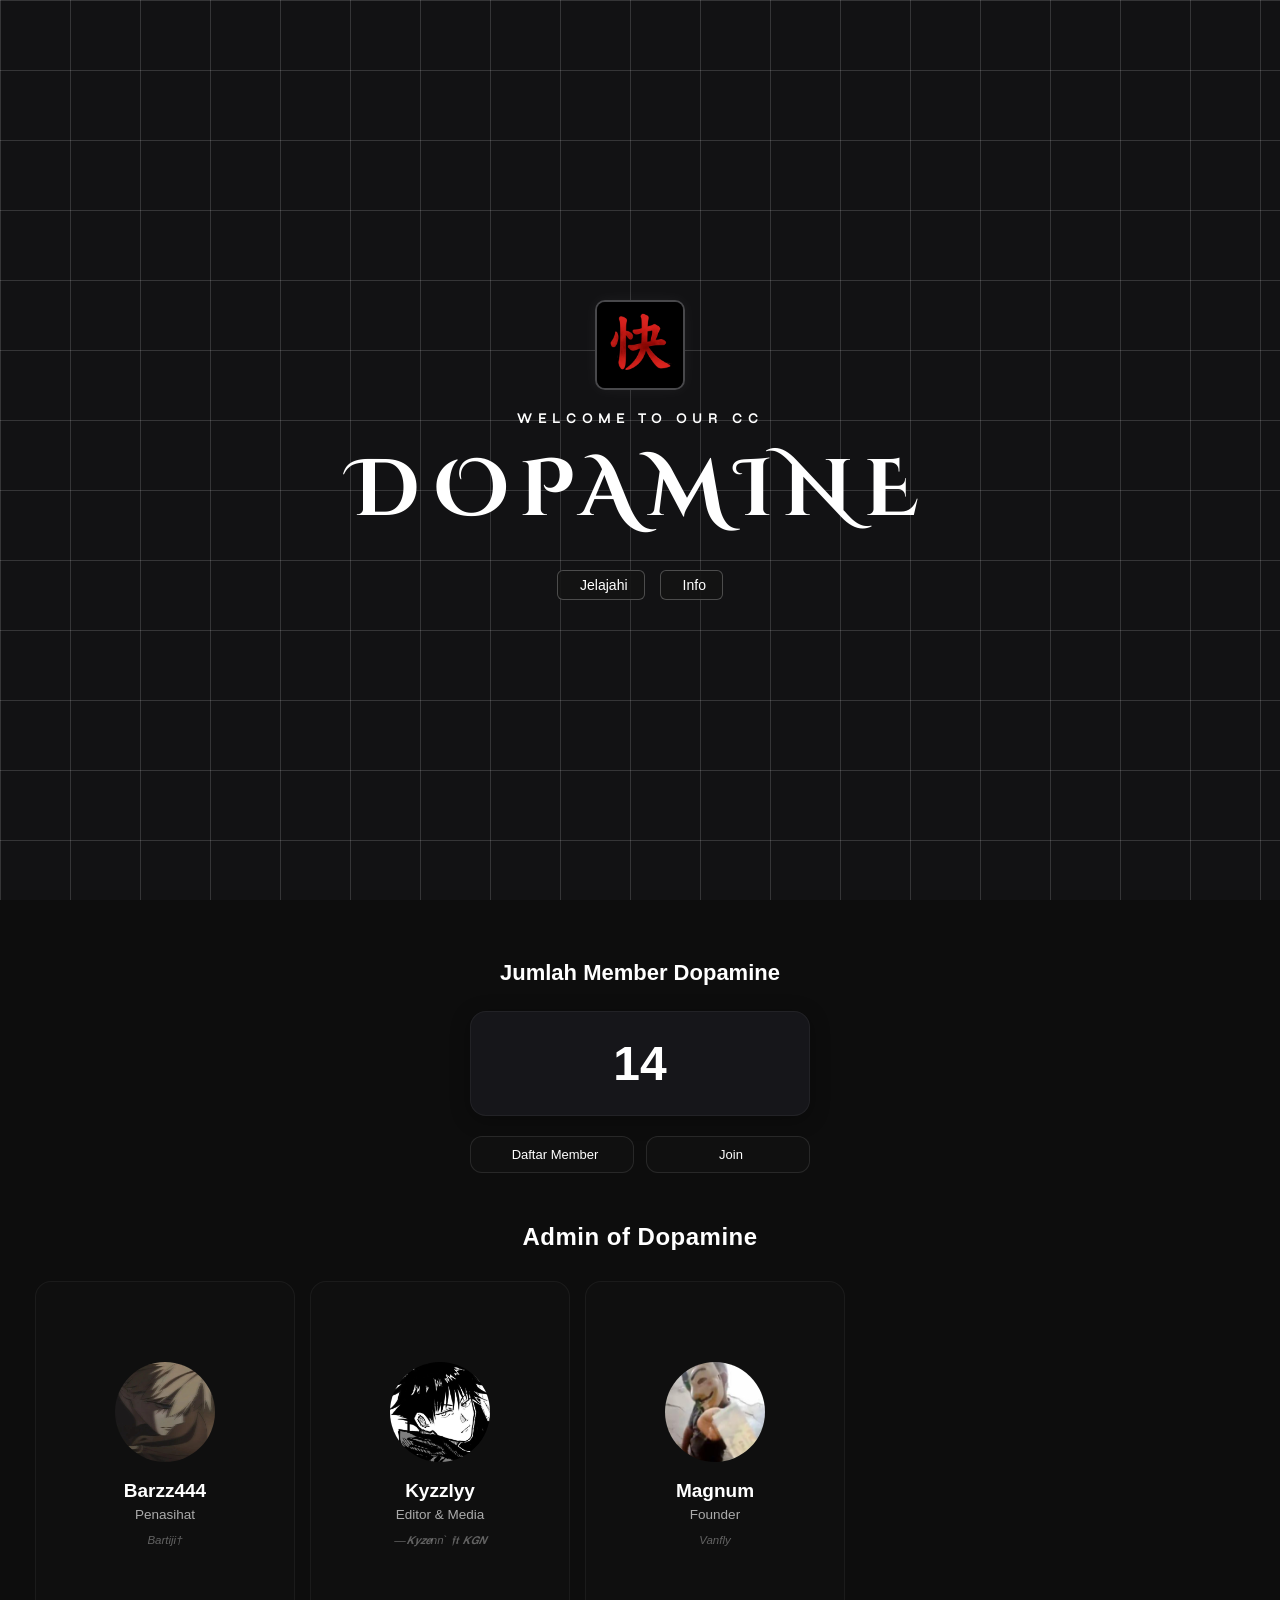
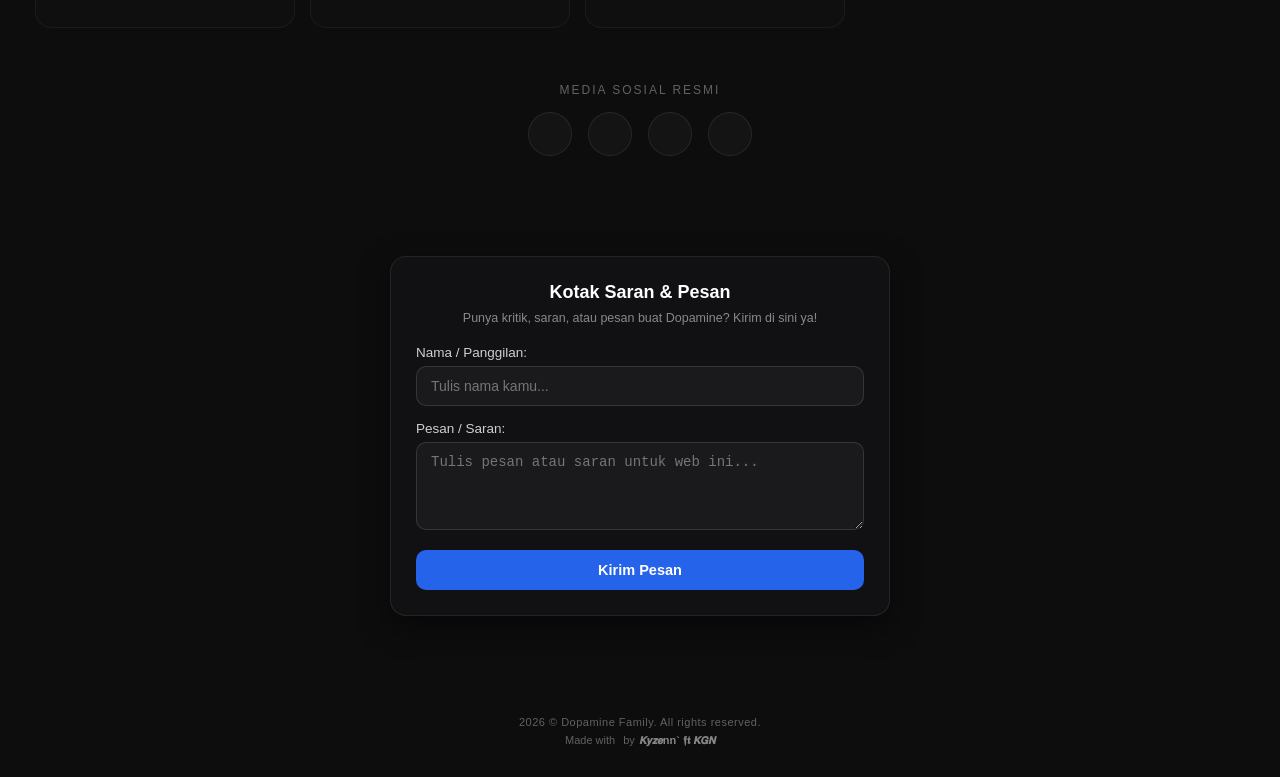
==== commit 803f227a: "Add files via upload" ====
--- a/index.html
+++ b/index.html
@@ -226,6 +226,26 @@
                 </a>
             </div>
         </div>
+    </div>
+
+    <!-- KOTAK SARAN & PESAN (NETLIFY FORMS) -->
+    <div style="max-width: 500px; margin: 40px auto; padding: 25px; border-radius: 16px; background: rgba(20, 20, 23, 0.7); border: 1px solid rgba(255, 255, 255, 0.08); box-shadow: 0 10px 30px rgba(0,0,0,0.5);">
+        <h3 style="margin-bottom: 8px; text-align: center; color: #fff; font-size: 18px;"><i class="ri-mail-send-line"></i> Kotak Saran & Pesan</h3>
+        <p style="text-align: center; color: rgba(255,255,255,0.5); font-size: 12.5px; margin-bottom: 20px;">Punya kritik, saran, atau pesan buat Dopamine? Kirim di sini ya!</p>
+        
+        <form name="kotak-saran" method="POST" netlify style="display: flex; flex-direction: column; gap: 15px;">
+            <div style="display: flex; flex-direction: column; text-align: left;">
+                <label style="font-size: 13.5px; font-weight: 500; margin-bottom: 6px; color: rgba(255,255,255,0.8);">Nama / Panggilan:</label>
+                <input type="text" name="nama" required placeholder="Tulis nama kamu..." style="padding: 11px 14px; border-radius: 10px; border: 1px solid rgba(255,255,255,0.12); background: rgba(255,255,255,0.04); color: #fff; font-size: 14px; outline: none;">
+            </div>
+            
+            <div style="display: flex; flex-direction: column; text-align: left;">
+                <label style="font-size: 13.5px; font-weight: 500; margin-bottom: 6px; color: rgba(255,255,255,0.8);">Pesan / Saran:</label>
+                <textarea name="pesan" rows="4" required placeholder="Tulis pesan atau saran untuk web ini..." style="padding: 11px 14px; border-radius: 10px; border: 1px solid rgba(255,255,255,0.12); background: rgba(255,255,255,0.04); color: #fff; font-size: 14px; resize: vertical; outline: none;"></textarea>
+            </div>
+            
+            <button type="submit" style="padding: 12px; background: #2563eb; color: white; border: none; border-radius: 10px; cursor: pointer; font-weight: 600; font-size: 14.5px; transition: 0.2s; margin-top: 5px;">Kirim Pesan</button>
+        </form>
     </div>
 
     <div id="infoModal" class="modal-overlay">
@@ -593,6 +613,7 @@
             });
         });
     </script>
+    
     <footer class="site-footer">
         <p class="footer-copyright">2026 © Dopamine Family. All rights reserved.</p>
         <p class="footer-madeby">Made with <i class="ri-heart-fill footer-heart"></i> by <span>𝙆𝙮𝙯𝙚nn` 𝖋𝖙
